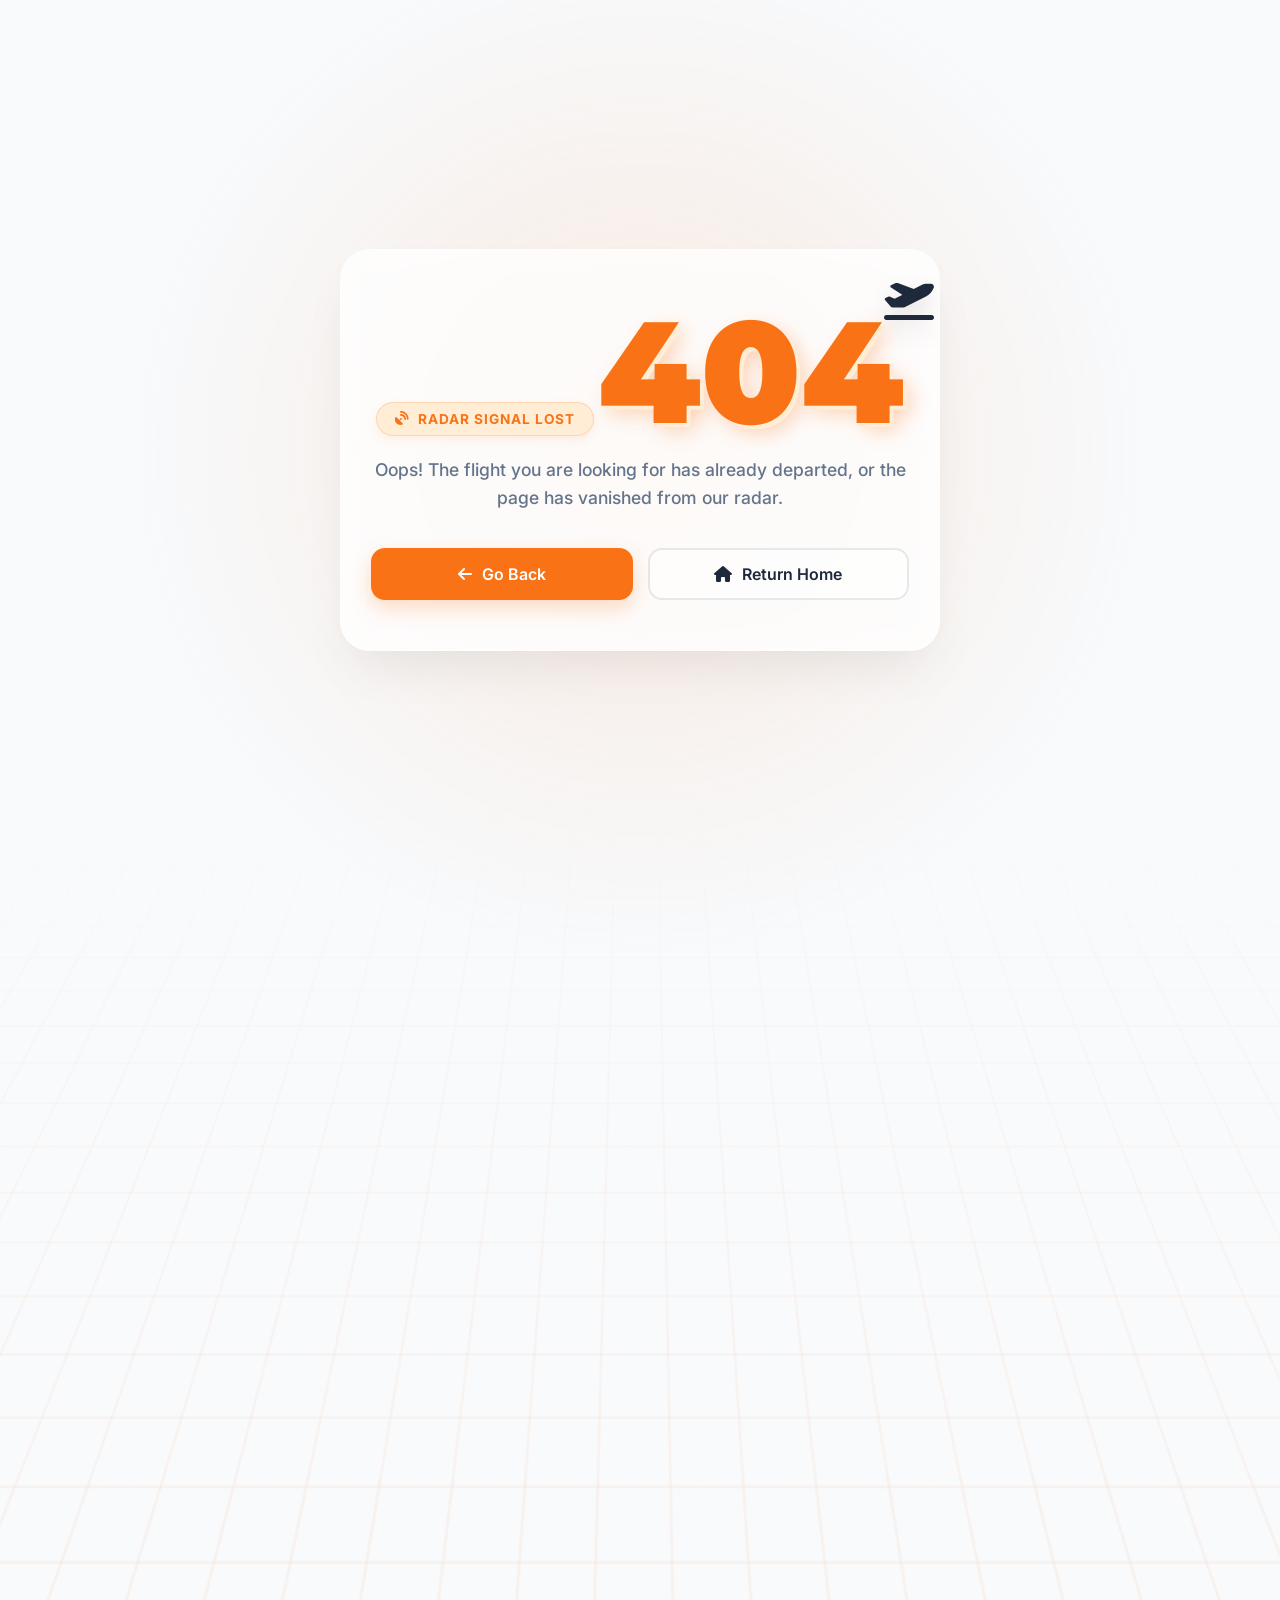
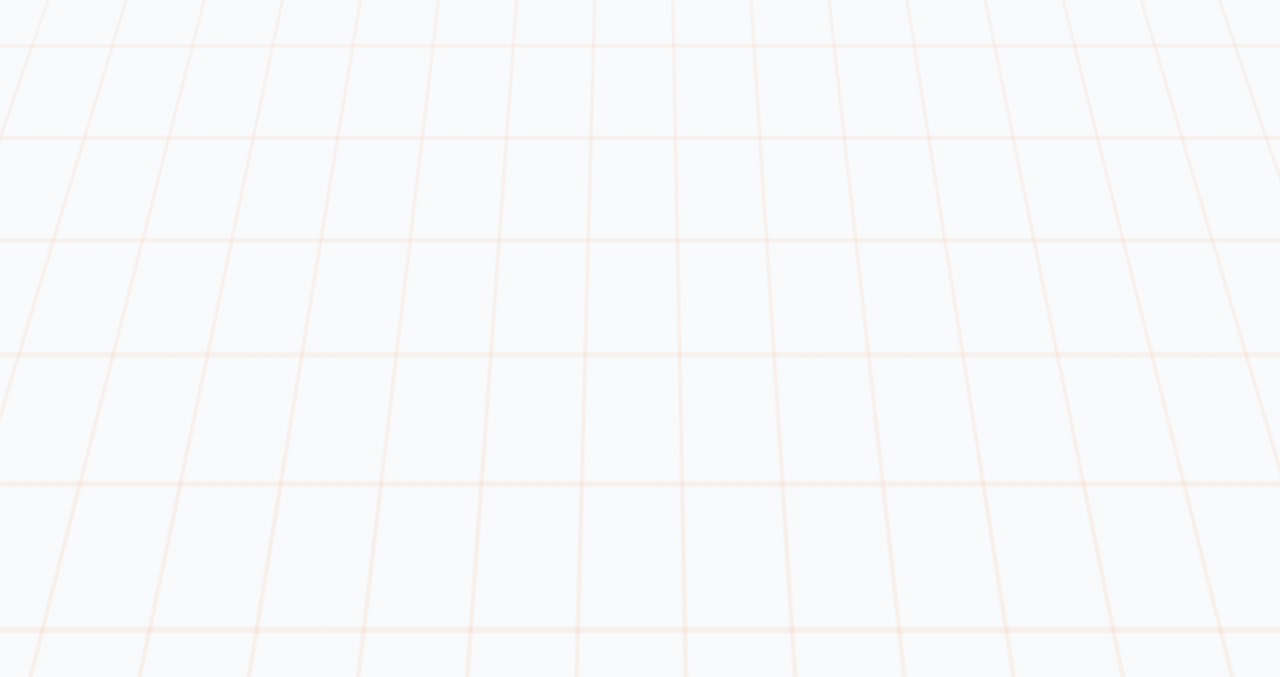
==== 404page.html @ 343e3be6 "Motion Graphics" ====
<!DOCTYPE html>
<html lang="en">

<head>
    <meta charset="UTF-8">
    <meta name="viewport" content="width=device-width, initial-scale=1.0, maximum-scale=1.0, user-scalable=no">
    <meta name="description" content="Stackly Air - Airline Booking. The flight you are looking for is missing.">

    <title>404 - Flight Not Found | Stackly Air</title>

    <link
        href="https://fonts.googleapis.com/css2?family=Montserrat:wght@700;900&family=Inter:wght@400;500;700&display=swap"
        rel="stylesheet">
    <link rel="stylesheet" href="https://cdnjs.cloudflare.com/ajax/libs/font-awesome/6.5.2/css/all.min.css">

    <style>
        :root {
            --primary-orange: #f97316;
            --hover-orange: #ea580c;
            --light-orange: #ffedd5;
            --text-dark: #1e293b;
            --text-gray: #64748b;
            --bg-body: #f8fafc;
            --glass-bg: rgba(255, 255, 255, 0.75);
            --glass-border: rgba(255, 255, 255, 0.6);
        }

        * {
            margin: 0;
            padding: 0;
            box-sizing: border-box;
        }

        body {
            background: var(--bg-body);
            font-family: 'Inter', sans-serif;
            color: var(--text-dark);
            min-height: 100dvh;
            /* Better for mobile browsers */
            display: flex;
            justify-content: center;
            align-items: center;
            overflow: hidden;
            perspective: 1500px;
        }

        .error-bg-glow {
            position: absolute;
            width: 150vw;
            height: 150vw;
            max-width: 1200px;
            max-height: 1200px;
            background: radial-gradient(circle, rgba(249, 115, 22, 0.12) 0%, transparent 60%);
            top: 50%;
            left: 50%;
            transform: translate(-50%, -50%);
            z-index: -1;
            pointer-events: none;
            animation: pulseOrangeGlow 6s ease-in-out infinite alternate;
        }

        @keyframes pulseOrangeGlow {
            0% {
                transform: translate(-50%, -50%) scale(0.9);
                opacity: 0.6;
            }

            100% {
                transform: translate(-50%, -50%) scale(1.1);
                opacity: 1;
            }
        }

        .scrolling-grid {
            position: absolute;
            top: 10%;
            left: -50%;
            width: 200%;
            height: 200%;
            background-image:
                linear-gradient(rgba(249, 115, 22, 0.08) 2px, transparent 2px),
                linear-gradient(90deg, rgba(249, 115, 22, 0.08) 2px, transparent 2px);
            background-size: 50px 50px;
            z-index: 0;
            pointer-events: none;
            transform: rotateX(70deg);
            animation: infiniteGridScroll 20s linear infinite;
            mask-image: linear-gradient(to top, rgba(0, 0, 0, 1) 0%, transparent 70%);
            -webkit-mask-image: linear-gradient(to top, rgba(0, 0, 0, 1) 0%, transparent 70%);
        }

        @keyframes infiniteGridScroll {
            0% {
                background-position: 0 0;
            }

            100% {
                background-position: 0 500px;
            }
        }

        .error-container {
            position: relative;
            z-index: 10;
            text-align: center;
            padding: 50px 30px;
            width: 90%;
            max-width: 600px;
            background: var(--glass-bg);
            backdrop-filter: blur(16px);
            -webkit-backdrop-filter: blur(16px);
            border-radius: 30px;
            border: 1px solid var(--glass-border);
            box-shadow: 0 25px 50px -12px rgba(0, 0, 0, 0.08), inset 0 0 20px rgba(255, 255, 255, 0.5);
            transition: transform 0.1s ease-out;
        }

        .status-badge {
            background: var(--light-orange);
            border: 1px solid rgba(249, 115, 22, 0.2);
            color: var(--primary-orange);
            padding: 8px 18px;
            font-size: 0.85rem;
            font-weight: 700;
            letter-spacing: 1px;
            border-radius: 30px;
            display: inline-flex;
            align-items: center;
            gap: 8px;
            margin-bottom: 20px;
            text-transform: uppercase;
            box-shadow: 0 4px 10px rgba(249, 115, 22, 0.1);
        }

        .status-badge i {
            animation: radarPing 2s infinite;
        }

        @keyframes radarPing {
            0% {
                opacity: 1;
                transform: scale(1);
            }

            50% {
                opacity: 0.5;
                transform: scale(1.3);
            }

            100% {
                opacity: 1;
                transform: scale(1);
            }
        }

        .error-code-wrapper {
            position: relative;
            display: inline-block;
            margin-bottom: 10px;
        }

        .error-code {
            font-family: 'Montserrat', sans-serif;
            font-size: 9rem;
            font-weight: 900;
            line-height: 1;
            color: var(--primary-orange);
            text-shadow: 4px 4px 0px var(--light-orange), 8px 8px 20px rgba(249, 115, 22, 0.3);
            animation: floatingText 6s ease-in-out infinite;
        }

        .flying-plane {
            position: absolute;
            top: -20px;
            right: -30px;
            font-size: 2.5rem;
            color: var(--text-dark);
            animation: flyAround 8s ease-in-out infinite;
            filter: drop-shadow(0 10px 10px rgba(0, 0, 0, 0.1));
            z-index: 15;
        }

        @keyframes floatingText {

            0%,
            100% {
                transform: translateY(0px);
            }

            50% {
                transform: translateY(-10px);
            }
        }

        @keyframes flyAround {
            0% {
                transform: translate(0, 0) rotate(15deg) scale(1);
            }

            25% {
                transform: translate(20px, -20px) rotate(25deg) scale(1.1);
            }

            50% {
                transform: translate(0px, -40px) rotate(15deg) scale(1);
            }

            75% {
                transform: translate(-20px, -20px) rotate(5deg) scale(0.9);
            }

            100% {
                transform: translate(0, 0) rotate(15deg) scale(1);
            }
        }

        .error-desc {
            color: var(--text-gray);
            font-size: 1.1rem;
            line-height: 1.6;
            margin-bottom: 35px;
            font-weight: 500;
        }

        .error-actions {
            display: flex;
            justify-content: center;
            gap: 15px;
            flex-wrap: wrap;
        }

        .btn-base {
            display: inline-flex;
            align-items: center;
            justify-content: center;
            gap: 10px;
            padding: 14px 28px;
            font-family: 'Inter', sans-serif;
            font-size: 1rem;
            font-weight: 600;
            text-decoration: none;
            border-radius: 14px;
            transition: all 0.3s cubic-bezier(0.175, 0.885, 0.32, 1.275);
            cursor: pointer;
            flex: 1;
            min-width: 160px;
        }

        .btn-primary {
            background: var(--primary-orange);
            color: white;
            border: 2px solid var(--primary-orange);
            box-shadow: 0 8px 20px rgba(249, 115, 22, 0.25);
        }

        .btn-primary:hover {
            transform: translateY(-4px);
            background: var(--hover-orange);
            border-color: var(--hover-orange);
            box-shadow: 0 12px 25px rgba(249, 115, 22, 0.35);
        }

        .btn-primary:hover i {
            transform: translateX(-5px);
        }

        .btn-outline {
            background: rgba(255, 255, 255, 0.5);
            color: var(--text-dark);
            border: 2px solid rgba(31, 41, 55, 0.1);
        }

        .btn-outline:hover {
            transform: translateY(-4px);
            background: white;
            border-color: rgba(31, 41, 55, 0.2);
            box-shadow: 0 12px 25px rgba(0, 0, 0, 0.05);
        }

        .btn-outline:hover i {
            transform: scale(1.1);
        }

        .btn-base i {
            transition: transform 0.3s ease;
        }

        @media (max-width: 768px) {
            .error-code {
                font-size: 6rem;
            }

            .flying-plane {
                font-size: 2rem;
                top: -15px;
                right: -15px;
            }

            .error-container {
                padding: 40px 20px;
            }
        }

        @media (max-width: 480px) {
            .error-container {
                padding: 35px 20px;
                border-radius: 24px;
            }

            .error-code {
                font-size: 5rem;
            }

            .flying-plane {
                font-size: 1.5rem;
                top: -10px;
                right: -10px;
            }

            .status-badge {
                font-size: 0.75rem;
                padding: 6px 14px;
                margin-bottom: 15px;
            }

            .error-desc {
                font-size: 0.95rem;
                margin-bottom: 25px;
            }

            .error-actions {
                flex-direction: column;
                gap: 12px;
            }

            .btn-base {
                width: 100%;
                padding: 14px 20px;
                min-width: 100%;
            }
        }
    </style>
</head>

<body>

    <div class="error-bg-glow" id="orangeGlow"></div>
    <div class="scrolling-grid"></div>

    <div class="error-container" id="errorContainer">

        <div class="status-badge"><i class="fa-solid fa-satellite-dish"></i> Radar Signal Lost</div>

        <div class="error-code-wrapper">
            <h1 class="error-code">404</h1>
            <i class="fa-solid fa-plane-departure flying-plane"></i>
        </div>

        <p class="error-desc">Oops! The flight you are looking for has already departed, or the page has vanished from
            our radar.</p>

        <div class="error-actions">
            <a href="javascript:history.back()" class="btn-base btn-primary">
                <i class="fa-solid fa-arrow-left"></i> Go Back
            </a>
            <a href="index.html" class="btn-base btn-outline">
                <i class="fa-solid fa-house"></i> Return Home
            </a>
        </div>

    </div>

    <script>
        const container = document.getElementById('errorContainer');
        const glow = document.getElementById('orangeGlow');

        document.addEventListener('mousemove', (e) => {
            if (window.innerWidth > 768) {
                const halfW = window.innerWidth / 2;
                const halfH = window.innerHeight / 2;

                const xVal = (halfW - e.pageX) / 60;
                const yVal = (halfH - e.pageY) / 60;

                container.style.transform = `rotateY(${xVal * -1}deg) rotateX(${yVal}deg) translateY(-5px)`;
                glow.style.transform = `translate(${-50 + xVal * 0.5}%, ${-50 + yVal * 0.5}%) scale(1)`;
            }
        });

        document.addEventListener('mouseleave', () => {
            if (window.innerWidth > 768) {
                container.style.transform = `rotateY(0deg) rotateX(0deg) translateY(0)`;
                glow.style.transform = `translate(-50%, -50%) scale(1)`;
            }
        });
    </script>

</body>

</html>
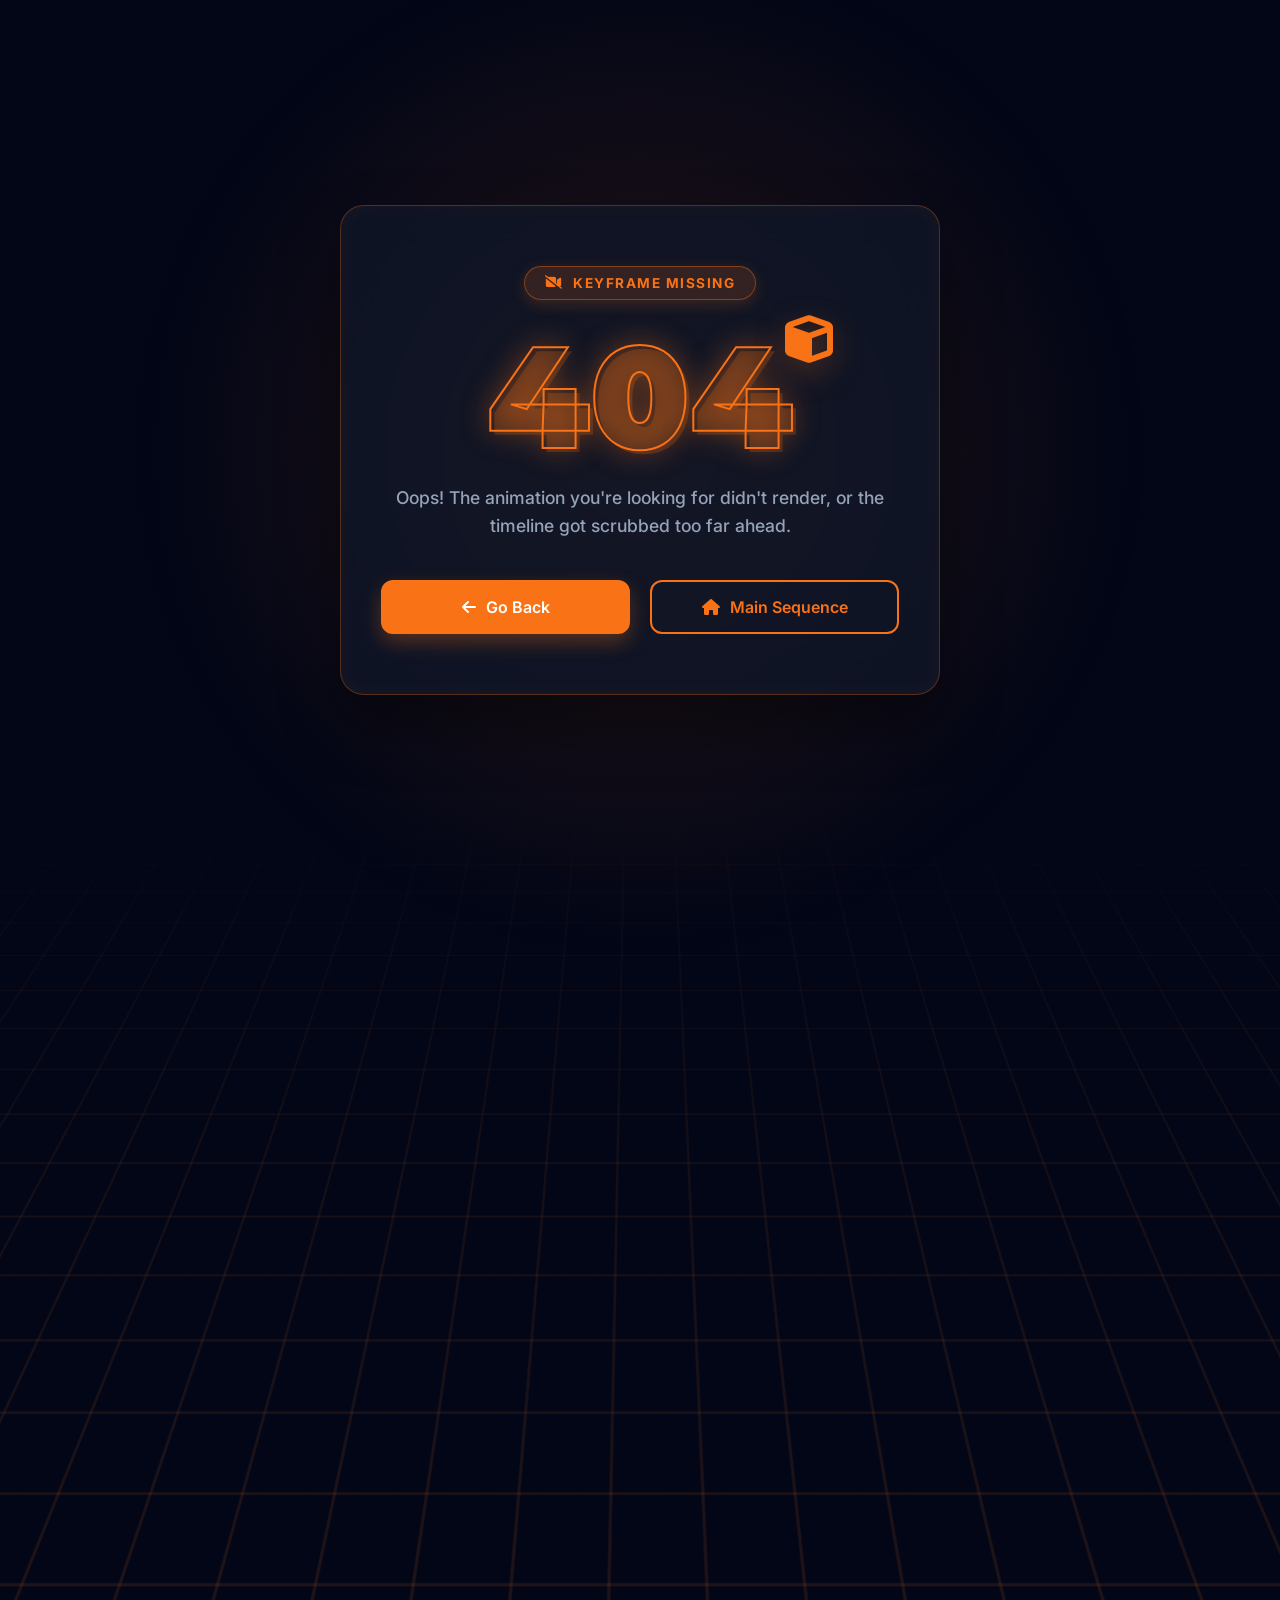
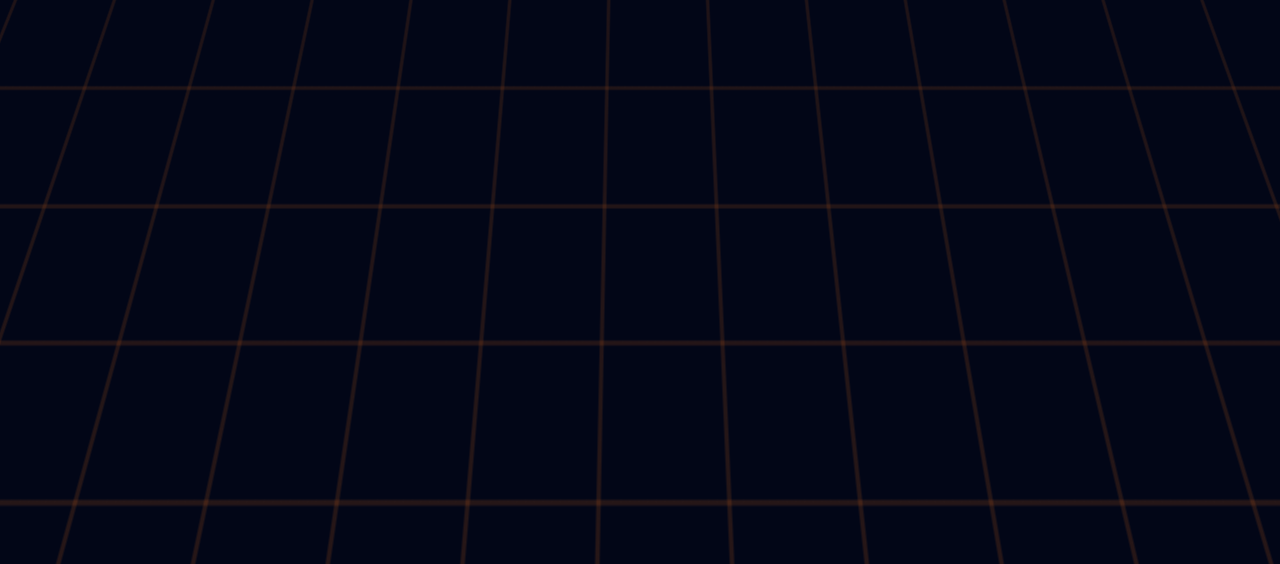
==== commit d2dd3f61: "Motion Graphics" ====
--- a/404page.html
+++ b/404page.html
@@ -4,9 +4,9 @@
 <head>
     <meta charset="UTF-8">
     <meta name="viewport" content="width=device-width, initial-scale=1.0, maximum-scale=1.0, user-scalable=no">
-    <meta name="description" content="Stackly Air - Airline Booking. The flight you are looking for is missing.">
-
-    <title>404 - Flight Not Found | Stackly Air</title>
+    <meta name="description" content="Motion Graphics & Animation Agency - Page Not Found">
+
+    <title>404 - Render Failed | Animation Agency</title>
 
     <link
         href="https://fonts.googleapis.com/css2?family=Montserrat:wght@700;900&family=Inter:wght@400;500;700&display=swap"
@@ -15,14 +15,17 @@
 
     <style>
         :root {
+            /* Navy Blue & Orange Theme */
             --primary-orange: #f97316;
             --hover-orange: #ea580c;
-            --light-orange: #ffedd5;
-            --text-dark: #1e293b;
-            --text-gray: #64748b;
-            --bg-body: #f8fafc;
-            --glass-bg: rgba(255, 255, 255, 0.75);
-            --glass-border: rgba(255, 255, 255, 0.6);
+            --navy-dark: #020617;
+            /* Deep Navy Background */
+            --navy-card: rgba(15, 23, 42, 0.75);
+            /* Glass Navy */
+            --text-light: #f8fafc;
+            --text-gray: #94a3b8;
+            --glass-border: rgba(249, 115, 22, 0.3);
+            /* Orange tinted border */
         }
 
         * {
@@ -32,11 +35,10 @@
         }
 
         body {
-            background: var(--bg-body);
+            background: var(--navy-dark);
             font-family: 'Inter', sans-serif;
-            color: var(--text-dark);
+            color: var(--text-light);
             min-height: 100dvh;
-            /* Better for mobile browsers */
             display: flex;
             justify-content: center;
             align-items: center;
@@ -44,13 +46,14 @@
             perspective: 1500px;
         }
 
+        /* Ambient Orange Glow */
         .error-bg-glow {
             position: absolute;
             width: 150vw;
             height: 150vw;
             max-width: 1200px;
             max-height: 1200px;
-            background: radial-gradient(circle, rgba(249, 115, 22, 0.12) 0%, transparent 60%);
+            background: radial-gradient(circle, rgba(249, 115, 22, 0.15) 0%, transparent 60%);
             top: 50%;
             left: 50%;
             transform: translate(-50%, -50%);
@@ -71,6 +74,7 @@
             }
         }
 
+        /* 3D Scrolling Grid (Motion Graphics Vibe) */
         .scrolling-grid {
             position: absolute;
             top: 10%;
@@ -78,13 +82,13 @@
             width: 200%;
             height: 200%;
             background-image:
-                linear-gradient(rgba(249, 115, 22, 0.08) 2px, transparent 2px),
-                linear-gradient(90deg, rgba(249, 115, 22, 0.08) 2px, transparent 2px);
-            background-size: 50px 50px;
+                linear-gradient(rgba(249, 115, 22, 0.15) 2px, transparent 2px),
+                linear-gradient(90deg, rgba(249, 115, 22, 0.15) 2px, transparent 2px);
+            background-size: 60px 60px;
             z-index: 0;
             pointer-events: none;
-            transform: rotateX(70deg);
-            animation: infiniteGridScroll 20s linear infinite;
+            transform: rotateX(75deg);
+            animation: infiniteGridScroll 15s linear infinite;
             mask-image: linear-gradient(to top, rgba(0, 0, 0, 1) 0%, transparent 70%);
             -webkit-mask-image: linear-gradient(to top, rgba(0, 0, 0, 1) 0%, transparent 70%);
         }
@@ -95,68 +99,58 @@
             }
 
             100% {
-                background-position: 0 500px;
-            }
-        }
-
+                background-position: 0 600px;
+            }
+        }
+
+        /* Main Glass Card */
         .error-container {
             position: relative;
             z-index: 10;
             text-align: center;
-            padding: 50px 30px;
+            padding: 60px 40px;
             width: 90%;
             max-width: 600px;
-            background: var(--glass-bg);
-            backdrop-filter: blur(16px);
-            -webkit-backdrop-filter: blur(16px);
-            border-radius: 30px;
+            background: var(--navy-card);
+            backdrop-filter: blur(20px);
+            -webkit-backdrop-filter: blur(20px);
+            border-radius: 24px;
             border: 1px solid var(--glass-border);
-            box-shadow: 0 25px 50px -12px rgba(0, 0, 0, 0.08), inset 0 0 20px rgba(255, 255, 255, 0.5);
+            box-shadow: 0 30px 60px rgba(0, 0, 0, 0.4), inset 0 0 20px rgba(249, 115, 22, 0.05);
             transition: transform 0.1s ease-out;
         }
 
         .status-badge {
-            background: var(--light-orange);
-            border: 1px solid rgba(249, 115, 22, 0.2);
+            background: rgba(249, 115, 22, 0.15);
+            border: 1px solid rgba(249, 115, 22, 0.4);
             color: var(--primary-orange);
-            padding: 8px 18px;
+            padding: 8px 20px;
             font-size: 0.85rem;
             font-weight: 700;
-            letter-spacing: 1px;
+            letter-spacing: 1.5px;
             border-radius: 30px;
             display: inline-flex;
             align-items: center;
-            gap: 8px;
-            margin-bottom: 20px;
+            gap: 10px;
+            margin-bottom: 25px;
             text-transform: uppercase;
-            box-shadow: 0 4px 10px rgba(249, 115, 22, 0.1);
+            box-shadow: 0 4px 15px rgba(249, 115, 22, 0.2);
         }
 
         .status-badge i {
-            animation: radarPing 2s infinite;
-        }
-
-        @keyframes radarPing {
-            0% {
-                opacity: 1;
-                transform: scale(1);
-            }
-
+            animation: blinker 2s linear infinite;
+        }
+
+        @keyframes blinker {
             50% {
-                opacity: 0.5;
-                transform: scale(1.3);
-            }
-
-            100% {
-                opacity: 1;
-                transform: scale(1);
+                opacity: 0;
             }
         }
 
         .error-code-wrapper {
             position: relative;
             display: inline-block;
-            margin-bottom: 10px;
+            margin-bottom: 15px;
         }
 
         .error-code {
@@ -164,19 +158,21 @@
             font-size: 9rem;
             font-weight: 900;
             line-height: 1;
+            color: transparent;
+            -webkit-text-stroke: 2px var(--primary-orange);
+            text-shadow: 4px 4px 0px rgba(249, 115, 22, 0.2), 0 0 30px rgba(249, 115, 22, 0.4);
+            animation: floatingText 6s ease-in-out infinite;
+        }
+
+        /* Floating 3D Cube for Animation Theme */
+        .flying-cube {
+            position: absolute;
+            top: -10px;
+            right: -40px;
+            font-size: 3rem;
             color: var(--primary-orange);
-            text-shadow: 4px 4px 0px var(--light-orange), 8px 8px 20px rgba(249, 115, 22, 0.3);
-            animation: floatingText 6s ease-in-out infinite;
-        }
-
-        .flying-plane {
-            position: absolute;
-            top: -20px;
-            right: -30px;
-            font-size: 2.5rem;
-            color: var(--text-dark);
-            animation: flyAround 8s ease-in-out infinite;
-            filter: drop-shadow(0 10px 10px rgba(0, 0, 0, 0.1));
+            animation: floatAndRotate 8s ease-in-out infinite;
+            filter: drop-shadow(0 10px 15px rgba(249, 115, 22, 0.3));
             z-index: 15;
         }
 
@@ -192,25 +188,25 @@
             }
         }
 
-        @keyframes flyAround {
+        @keyframes floatAndRotate {
             0% {
-                transform: translate(0, 0) rotate(15deg) scale(1);
+                transform: translate(0, 0) rotate(0deg) scale(1);
             }
 
             25% {
-                transform: translate(20px, -20px) rotate(25deg) scale(1.1);
+                transform: translate(15px, -20px) rotate(90deg) scale(1.1);
             }
 
             50% {
-                transform: translate(0px, -40px) rotate(15deg) scale(1);
+                transform: translate(0px, -30px) rotate(180deg) scale(1);
             }
 
             75% {
-                transform: translate(-20px, -20px) rotate(5deg) scale(0.9);
+                transform: translate(-15px, -15px) rotate(270deg) scale(0.9);
             }
 
             100% {
-                transform: translate(0, 0) rotate(15deg) scale(1);
+                transform: translate(0, 0) rotate(360deg) scale(1);
             }
         }
 
@@ -218,14 +214,15 @@
             color: var(--text-gray);
             font-size: 1.1rem;
             line-height: 1.6;
-            margin-bottom: 35px;
+            margin-bottom: 40px;
             font-weight: 500;
         }
 
+        /* Buttons with Hover Effects */
         .error-actions {
             display: flex;
             justify-content: center;
-            gap: 15px;
+            gap: 20px;
             flex-wrap: wrap;
         }
 
@@ -234,13 +231,13 @@
             align-items: center;
             justify-content: center;
             gap: 10px;
-            padding: 14px 28px;
+            padding: 15px 30px;
             font-family: 'Inter', sans-serif;
             font-size: 1rem;
             font-weight: 600;
             text-decoration: none;
-            border-radius: 14px;
-            transition: all 0.3s cubic-bezier(0.175, 0.885, 0.32, 1.275);
+            border-radius: 12px;
+            transition: all 0.4s cubic-bezier(0.175, 0.885, 0.32, 1.275);
             cursor: pointer;
             flex: 1;
             min-width: 160px;
@@ -248,16 +245,16 @@
 
         .btn-primary {
             background: var(--primary-orange);
-            color: white;
+            color: #fff;
             border: 2px solid var(--primary-orange);
-            box-shadow: 0 8px 20px rgba(249, 115, 22, 0.25);
+            box-shadow: 0 8px 20px rgba(249, 115, 22, 0.3);
         }
 
         .btn-primary:hover {
-            transform: translateY(-4px);
+            transform: translateY(-5px) scale(1.02);
             background: var(--hover-orange);
             border-color: var(--hover-orange);
-            box-shadow: 0 12px 25px rgba(249, 115, 22, 0.35);
+            box-shadow: 0 15px 30px rgba(249, 115, 22, 0.5);
         }
 
         .btn-primary:hover i {
@@ -265,78 +262,79 @@
         }
 
         .btn-outline {
-            background: rgba(255, 255, 255, 0.5);
-            color: var(--text-dark);
-            border: 2px solid rgba(31, 41, 55, 0.1);
+            background: transparent;
+            color: var(--primary-orange);
+            border: 2px solid var(--primary-orange);
         }
 
         .btn-outline:hover {
-            transform: translateY(-4px);
-            background: white;
-            border-color: rgba(31, 41, 55, 0.2);
-            box-shadow: 0 12px 25px rgba(0, 0, 0, 0.05);
+            transform: translateY(-5px) scale(1.02);
+            background: var(--primary-orange);
+            color: #fff;
+            box-shadow: 0 15px 30px rgba(249, 115, 22, 0.3);
         }
 
         .btn-outline:hover i {
-            transform: scale(1.1);
+            transform: scale(1.1) rotate(15deg);
         }
 
         .btn-base i {
             transition: transform 0.3s ease;
         }
 
+        /* Mobile Responsiveness */
         @media (max-width: 768px) {
             .error-code {
-                font-size: 6rem;
-            }
-
-            .flying-plane {
-                font-size: 2rem;
-                top: -15px;
-                right: -15px;
-            }
-
+                font-size: 7rem;
+            }
+
+            .flying-cube {
+                font-size: 2.5rem;
+                right: -20px;
+                top: -10px;
+            }
+
+            .error-container {
+                padding: 50px 30px;
+            }
+        }
+
+        @media (max-width: 480px) {
             .error-container {
                 padding: 40px 20px;
-            }
-        }
-
-        @media (max-width: 480px) {
-            .error-container {
-                padding: 35px 20px;
-                border-radius: 24px;
+                border-radius: 20px;
             }
 
             .error-code {
-                font-size: 5rem;
-            }
-
-            .flying-plane {
-                font-size: 1.5rem;
-                top: -10px;
-                right: -10px;
+                font-size: 5.5rem;
+                -webkit-text-stroke: 1.5px var(--primary-orange);
+            }
+
+            .flying-cube {
+                font-size: 2rem;
+                right: -15px;
+                top: 0px;
             }
 
             .status-badge {
                 font-size: 0.75rem;
-                padding: 6px 14px;
-                margin-bottom: 15px;
+                padding: 6px 15px;
+                margin-bottom: 20px;
             }
 
             .error-desc {
                 font-size: 0.95rem;
-                margin-bottom: 25px;
+                margin-bottom: 30px;
             }
 
             .error-actions {
                 flex-direction: column;
-                gap: 12px;
+                gap: 15px;
             }
 
             .btn-base {
                 width: 100%;
                 padding: 14px 20px;
-                min-width: 100%;
             }
         }
     </style>
@@ -349,28 +347,31 @@
 
     <div class="error-container" id="errorContainer">
 
-        <div class="status-badge"><i class="fa-solid fa-satellite-dish"></i> Radar Signal Lost</div>
+        <div class="status-badge">
+            <i class="fa-solid fa-video-slash"></i> Keyframe Missing
+        </div>
 
         <div class="error-code-wrapper">
             <h1 class="error-code">404</h1>
-            <i class="fa-solid fa-plane-departure flying-plane"></i>
+            <i class="fa-solid fa-cube flying-cube"></i>
         </div>
 
-        <p class="error-desc">Oops! The flight you are looking for has already departed, or the page has vanished from
-            our radar.</p>
+        <p class="error-desc">Oops! The animation you're looking for didn't render, or the timeline got scrubbed too far
+            ahead.</p>
 
         <div class="error-actions">
             <a href="javascript:history.back()" class="btn-base btn-primary">
                 <i class="fa-solid fa-arrow-left"></i> Go Back
             </a>
             <a href="index.html" class="btn-base btn-outline">
-                <i class="fa-solid fa-house"></i> Return Home
+                <i class="fa-solid fa-house"></i> Main Sequence
             </a>
         </div>
 
     </div>
 
     <script>
+        // 3D Parallax effect for desktop users
         const container = document.getElementById('errorContainer');
         const glow = document.getElementById('orangeGlow');
 
@@ -379,11 +380,11 @@
                 const halfW = window.innerWidth / 2;
                 const halfH = window.innerHeight / 2;
 
-                const xVal = (halfW - e.pageX) / 60;
-                const yVal = (halfH - e.pageY) / 60;
+                const xVal = (halfW - e.pageX) / 50; // Adjusted for slightly more pop
+                const yVal = (halfH - e.pageY) / 50;
 
                 container.style.transform = `rotateY(${xVal * -1}deg) rotateX(${yVal}deg) translateY(-5px)`;
-                glow.style.transform = `translate(${-50 + xVal * 0.5}%, ${-50 + yVal * 0.5}%) scale(1)`;
+                glow.style.transform = `translate(${-50 + xVal * 0.5}%, ${-50 + yVal * 0.5}%) scale(1.05)`;
             }
         });
 
